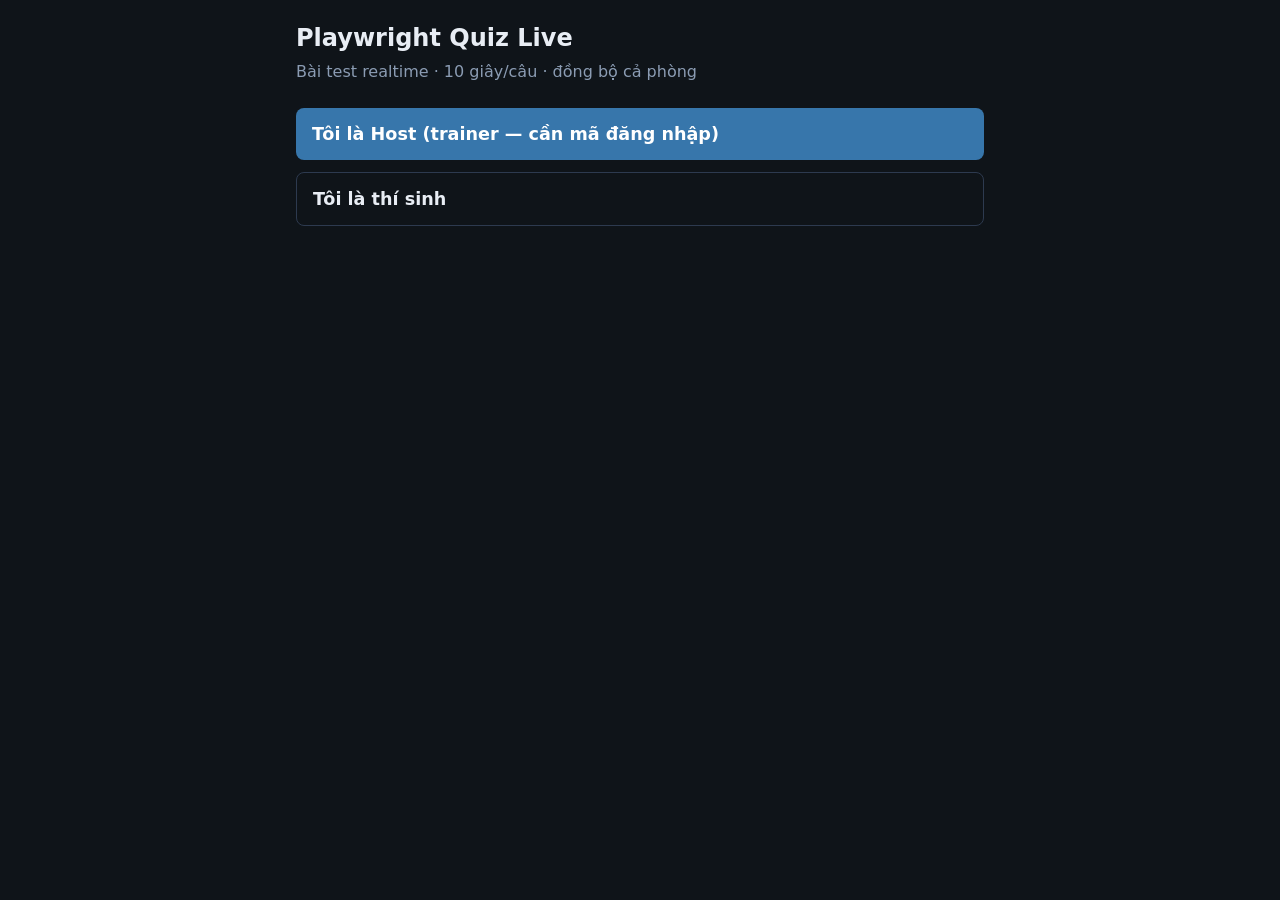
==== static/home.html @ 0ec3046a "Enhance Quiz Live with rankings, reveal UI, and celebration flow. Add per-question and final leaderb" ====
<!DOCTYPE html>
<html lang="vi">
<head>
  <meta charset="UTF-8" />
  <meta name="viewport" content="width=device-width, initial-scale=1" />
  <title>Playwright Quiz Live</title>
  <link rel="stylesheet" href="/static/style.css" />
</head>
<body>
  <div class="container">
    <h1>Playwright Quiz Live</h1>
    <p class="sub">Bài test realtime · 10 giây/câu · đồng bộ cả phòng</p>
    <div class="links">
      <a class="btn btn-lg" href="/host.html">Tôi là Host (trainer — cần mã đăng nhập)</a>
      <a class="btn btn-lg btn-ghost" href="/play.html">Tôi là thí sinh</a>
    </div>
  </div>
</body>
</html>
---- static/style.css ----
:root {
  --bg: #0f1419;
  --card: #1a2332;
  --border: #2d3a4f;
  --text: #e8edf4;
  --muted: #8b9cb3;
  --accent: #3776ab;
  --accent-hover: #4a8fd4;
  --ok: #3dd68c;
  --warn: #f0b429;
  --danger: #f56565;
}

* {
  box-sizing: border-box;
}

body {
  margin: 0;
  min-height: 100vh;
  font-family: "Segoe UI", system-ui, sans-serif;
  background: var(--bg);
  color: var(--text);
}

.container {
  max-width: 720px;
  margin: 0 auto;
  padding: 24px 16px 48px;
}

h1 {
  font-size: 1.5rem;
  margin: 0 0 8px;
}

.sub {
  color: var(--muted);
  margin: 0 0 24px;
  line-height: 1.5;
}

.card {
  background: var(--card);
  border: 1px solid var(--border);
  border-radius: 12px;
  padding: 20px;
  margin-bottom: 16px;
}

.btn {
  display: inline-block;
  border: none;
  border-radius: 8px;
  padding: 12px 20px;
  font-size: 1rem;
  font-weight: 600;
  cursor: pointer;
  text-decoration: none;
  color: #fff;
  background: var(--accent);
}

.btn:hover {
  background: var(--accent-hover);
}

.btn:disabled {
  opacity: 0.5;
  cursor: not-allowed;
}

.btn-lg {
  width: 100%;
  padding: 16px;
  font-size: 1.1rem;
}

.btn-ghost {
  background: transparent;
  border: 1px solid var(--border);
  color: var(--text);
}

input[type="text"] {
  width: 100%;
  padding: 12px 14px;
  font-size: 1rem;
  border-radius: 8px;
  border: 1px solid var(--border);
  background: var(--bg);
  color: var(--text);
  margin-bottom: 12px;
}

.code-display {
  font-size: 2rem;
  font-weight: 800;
  letter-spacing: 0.2em;
  text-align: center;
  color: var(--ok);
  margin: 16px 0;
}

.timer {
  font-size: 2.5rem;
  font-weight: 800;
  text-align: center;
  font-variant-numeric: tabular-nums;
}

.timer.warn {
  color: var(--warn);
}

.timer.danger {
  color: var(--danger);
}

.q-meta {
  font-size: 0.85rem;
  color: var(--muted);
  margin-bottom: 8px;
}

.q-text {
  font-size: 1.05rem;
  line-height: 1.55;
  margin-bottom: 20px;
  user-select: none;
}

.options {
  display: grid;
  gap: 10px;
}

.opt-btn {
  text-align: left;
  padding: 14px 16px;
  border-radius: 10px;
  border: 2px solid var(--border);
  background: var(--bg);
  color: var(--text);
  font-size: 0.95rem;
  cursor: pointer;
  user-select: none;
  line-height: 1.45;
  font-family: Menlo, Consolas, monospace;
}

.opt-btn:hover:not(:disabled) {
  border-color: var(--accent);
}

.opt-btn.selected {
  border-color: var(--accent);
  background: #1e3a5f;
}

.opt-btn.opt-correct {
  border-color: var(--ok);
  background: #1a3d2e;
  color: var(--text);
}

.options-readonly .opt-btn {
  cursor: default;
}

.opt-btn:disabled {
  opacity: 0.7;
  cursor: not-allowed;
}

.opt-label {
  display: inline-block;
  font-weight: 700;
  width: 28px;
  color: var(--accent-hover);
}

.players {
  list-style: none;
  padding: 0;
  margin: 0;
}

.players li {
  padding: 8px 0;
  border-bottom: 1px solid var(--border);
}

.badge {
  display: inline-block;
  padding: 2px 8px;
  border-radius: 4px;
  font-size: 0.75rem;
  background: var(--border);
  margin-left: 8px;
}

.badge-left {
  font-size: 0.8rem;
  font-weight: 500;
  color: var(--muted);
}

.rules {
  font-size: 0.9rem;
  color: var(--muted);
  padding-left: 1.2rem;
}

.rules li {
  margin-bottom: 6px;
}

.hidden {
  display: none !important;
}

.status-bar {
  text-align: center;
  padding: 8px;
  background: #2a1f1f;
  border-radius: 8px;
  color: var(--warn);
  margin-bottom: 12px;
  font-size: 0.9rem;
}

.reveal-box {
  text-align: center;
  padding: 16px;
}

.reveal-box .correct {
  font-size: 1.5rem;
  color: var(--ok);
  font-weight: 700;
}

.reveal-wait {
  margin-top: 12px;
}

.reveal-wait span {
  font-weight: 700;
  color: var(--warn);
}

.reveal-rank-title {
  font-size: 1.1rem;
  margin: 20px 0 8px;
  text-align: left;
}

.rank-table {
  text-align: left;
}

.rank-table tr.rank-me td {
  background: #1e3a5f;
  font-weight: 600;
}

.eval-col {
  white-space: nowrap;
  font-size: 0.9rem;
}

.eval-cell-icon {
  margin-right: 2px;
}

.eval-col.eval-good {
  color: var(--ok);
}

.eval-col.eval-pass {
  color: var(--accent-hover);
}

.eval-col.eval-avg {
  color: var(--warn);
}

.eval-col.eval-weak {
  color: var(--danger);
}

table {
  width: 100%;
  border-collapse: collapse;
}

th,
td {
  text-align: left;
  padding: 10px 8px;
  border-bottom: 1px solid var(--border);
}

.links {
  display: grid;
  gap: 12px;
  margin-top: 24px;
}

body.celebration-open {
  overflow: hidden;
}

.celebration-overlay {
  position: fixed;
  inset: 0;
  z-index: 1000;
  display: flex;
  align-items: center;
  justify-content: center;
  padding: 16px;
  background: rgba(15, 20, 25, 0.72);
}

.fireworks-canvas {
  position: fixed;
  inset: 0;
  width: 100%;
  height: 100%;
  pointer-events: none;
  z-index: 1001;
}

.celebration-modal {
  position: relative;
  z-index: 1002;
  max-width: 420px;
  width: 100%;
  max-height: 90vh;
  overflow-y: auto;
  text-align: center;
  animation: celebration-pop 0.45s ease-out;
}

@keyframes celebration-pop {
  from {
    opacity: 0;
    transform: scale(0.88) translateY(12px);
  }
  to {
    opacity: 1;
    transform: scale(1) translateY(0);
  }
}

.celebration-title {
  margin: 0 0 12px;
  font-size: 1.6rem;
}

.celebration-winner {
  font-size: 1.05rem;
  line-height: 1.55;
  margin: 0 0 16px;
}

.celebration-trophy {
  font-size: 1.4rem;
}

.celebration-you-win {
  display: inline-block;
  margin-top: 8px;
  color: var(--ok);
  font-weight: 700;
}

.celebration-eval {
  border-radius: 10px;
  padding: 14px;
  margin-bottom: 16px;
  border: 1px solid var(--border);
  background: var(--bg);
}

.celebration-eval .eval-title {
  margin: 0 0 6px;
  font-size: 0.85rem;
  color: var(--muted);
}

.celebration-eval .eval-score {
  margin: 0 0 8px;
  font-size: 1.25rem;
  font-weight: 700;
}

.celebration-eval .eval-badge {
  margin: 0 0 4px;
  font-size: 1.15rem;
}

.celebration-eval .eval-icon {
  font-size: 1.3rem;
}

.celebration-eval .eval-detail {
  margin: 0;
  font-size: 0.9rem;
  color: var(--muted);
}

.celebration-eval.eval-good {
  border-color: var(--ok);
}

.celebration-eval.eval-pass {
  border-color: var(--accent);
}

.celebration-eval.eval-avg {
  border-color: var(--warn);
}

.celebration-eval.eval-weak {
  border-color: var(--danger);
}

.eval-legend-title {
  text-align: left;
  margin-bottom: 6px;
}

.eval-legend {
  list-style: none;
  padding: 0;
  margin: 0 0 16px;
  text-align: left;
  font-size: 0.88rem;
  color: var(--muted);
}

.eval-legend li {
  padding: 4px 0;
  display: flex;
  gap: 8px;
  align-items: baseline;
}

.eval-legend li span:first-child {
  width: 1.4rem;
  flex-shrink: 0;
}
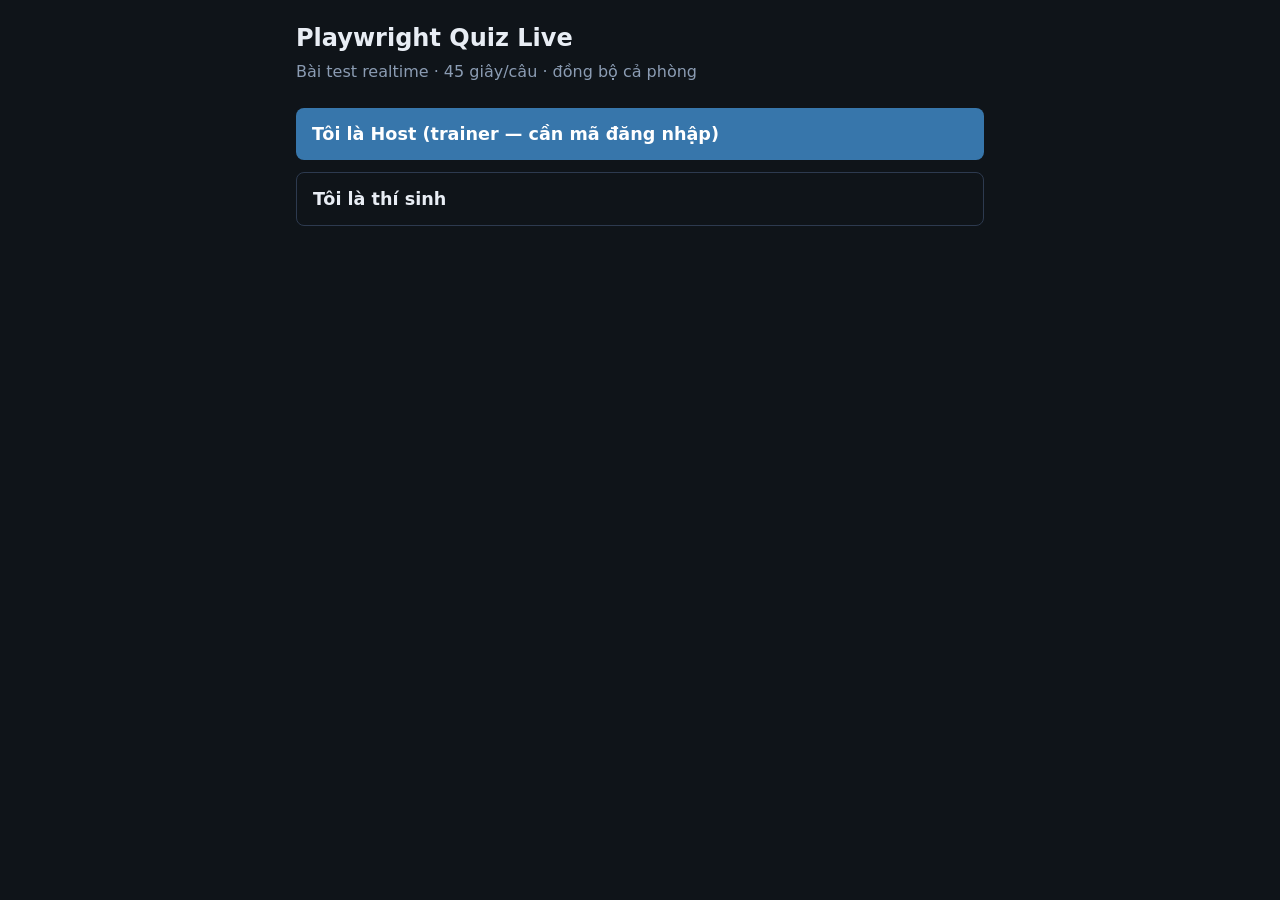
==== commit 45d28acc: "Increase question timer to 45 seconds. Co-authored-by: Cursor <cursoragent@cursor.com>" ====
--- a/static/home.html
+++ b/static/home.html
@@ -9,7 +9,7 @@
 <body>
   <div class="container">
     <h1>Playwright Quiz Live</h1>
-    <p class="sub">Bài test realtime · 10 giây/câu · đồng bộ cả phòng</p>
+    <p class="sub">Bài test realtime · 45 giây/câu · đồng bộ cả phòng</p>
     <div class="links">
       <a class="btn btn-lg" href="/host.html">Tôi là Host (trainer — cần mã đăng nhập)</a>
       <a class="btn btn-lg btn-ghost" href="/play.html">Tôi là thí sinh</a>
--- a/static/style.css
+++ b/static/style.css
@@ -126,8 +126,25 @@
 .q-text {
   font-size: 1.05rem;
   line-height: 1.55;
-  margin-bottom: 20px;
+  margin-bottom: 12px;
   user-select: none;
+}
+
+.q-image-wrap {
+  margin: 0 0 20px;
+  text-align: center;
+}
+
+.q-image {
+  max-width: 100%;
+  max-height: min(320px, 45vh);
+  width: auto;
+  height: auto;
+  border-radius: 10px;
+  border: 1px solid var(--border);
+  box-shadow: 0 2px 12px rgba(0, 0, 0, 0.08);
+  user-select: none;
+  pointer-events: none;
 }
 
 .options {
@@ -136,6 +153,8 @@
 }
 
 .opt-btn {
+  display: block;
+  width: 100%;
   text-align: left;
   padding: 14px 16px;
   border-radius: 10px;
@@ -146,7 +165,55 @@
   cursor: pointer;
   user-select: none;
   line-height: 1.45;
+  font-family: "Segoe UI", system-ui, sans-serif;
+}
+
+.opt-btn.has-code {
+  font-family: inherit;
+}
+
+.opt-btn .opt-label {
+  display: block;
+  font-weight: 700;
   font-family: Menlo, Consolas, monospace;
+  color: var(--accent-hover);
+  margin-bottom: 8px;
+}
+
+.opt-btn .opt-text {
+  display: block;
+  font-size: 0.95rem;
+}
+
+.opt-btn .opt-note {
+  display: block;
+  margin-top: 8px;
+  font-size: 0.88rem;
+  color: var(--muted);
+  font-family: "Segoe UI", system-ui, sans-serif;
+  line-height: 1.4;
+}
+
+.opt-btn .code-block {
+  margin: 0;
+  padding: 10px 12px;
+  background: #1e1e1e;
+  border: 1px solid #333;
+  border-radius: 6px;
+  overflow-x: auto;
+  text-align: left;
+}
+
+.opt-btn .code-block code {
+  font-family: Menlo, Consolas, "Courier New", monospace;
+  font-size: 0.82rem;
+  line-height: 1.5;
+  tab-size: 4;
+}
+
+.opt-btn .code-block code.hljs {
+  background: transparent;
+  padding: 0;
 }
 
 .opt-btn:hover:not(:disabled) {
@@ -164,6 +231,131 @@
   color: var(--text);
 }
 
+.opt-btn.opt-wrong {
+  border-color: var(--danger);
+  background: #3d1f1f;
+  color: var(--text);
+}
+
+.review-header {
+  margin-bottom: 16px;
+}
+
+.review-header h2 {
+  margin: 0 0 8px;
+}
+
+.review-list {
+  display: flex;
+  flex-direction: column;
+  gap: 16px;
+  margin-bottom: 24px;
+}
+
+.review-card {
+  margin: 0;
+}
+
+.review-explanation {
+  margin-top: 14px;
+  padding: 12px 14px;
+  border-radius: 8px;
+  border-left: 3px solid var(--accent);
+  background: rgba(74, 143, 212, 0.08);
+}
+
+.review-explanation-title {
+  margin: 0 0 6px;
+  font-size: 0.85rem;
+  font-weight: 600;
+  color: var(--accent);
+}
+
+.review-explanation-body {
+  margin: 0;
+  font-size: 0.95rem;
+  line-height: 1.55;
+  color: var(--text);
+  white-space: pre-line;
+}
+
+.wrong-stats-header {
+  margin-bottom: 16px;
+}
+
+.wrong-stats-header h2 {
+  margin: 0 0 8px;
+}
+
+.wrong-stats-list {
+  display: flex;
+  flex-direction: column;
+  gap: 16px;
+  margin-bottom: 24px;
+}
+
+.wrong-stats-card {
+  margin: 0;
+}
+
+.wrong-names-box {
+  margin-top: 14px;
+  padding: 12px 14px;
+  border-radius: 8px;
+  background: rgba(245, 101, 101, 0.08);
+  border-left: 3px solid var(--danger);
+}
+
+.wrong-names-title {
+  margin: 0 0 8px;
+  font-size: 0.85rem;
+  font-weight: 600;
+  color: var(--danger);
+}
+
+.wrong-names-list {
+  margin: 0;
+  padding-left: 1.2rem;
+  line-height: 1.6;
+}
+
+.wrong-names-list li {
+  margin: 4px 0;
+}
+
+.wrong-choice {
+  color: var(--muted);
+  font-size: 0.9em;
+}
+
+.report-page .opt-btn {
+  display: block;
+  width: 100%;
+  text-align: left;
+  padding: 14px 16px;
+  border-radius: 10px;
+  border: 2px solid var(--border);
+  background: var(--bg);
+  margin-bottom: 8px;
+}
+
+.report-page .opt-btn.opt-correct {
+  border-color: var(--ok);
+  background: #1a3d2e;
+  color: var(--text);
+}
+
+.report-page .opt-btn.opt-wrong {
+  border-color: var(--danger);
+  background: #3d1f1f;
+  color: var(--text);
+}
+
+.report-link a {
+  color: var(--accent-hover);
+  word-break: break-all;
+}
+
 .options-readonly .opt-btn {
   cursor: default;
 }
@@ -171,13 +363,6 @@
 .opt-btn:disabled {
   opacity: 0.7;
   cursor: not-allowed;
-}
-
-.opt-label {
-  display: inline-block;
-  font-weight: 700;
-  width: 28px;
-  color: var(--accent-hover);
 }
 
 .players {
@@ -230,8 +415,32 @@
   font-size: 0.9rem;
 }
 
+.focus-warnings {
+  background: #2a2418;
+  border: 1px solid var(--warn);
+  border-radius: 8px;
+  padding: 12px 14px;
+  margin-bottom: 12px;
+}
+
+.focus-warn-list {
+  list-style: none;
+  padding: 0;
+  margin: 0;
+}
+
+.focus-warn-list li {
+  padding: 6px 0;
+  border-bottom: 1px solid var(--border);
+  font-size: 0.95rem;
+}
+
+.focus-warn-list li:last-child {
+  border-bottom: none;
+}
+
 .reveal-box {
-  text-align: center;
+  text-align: left;
   padding: 16px;
 }
 
